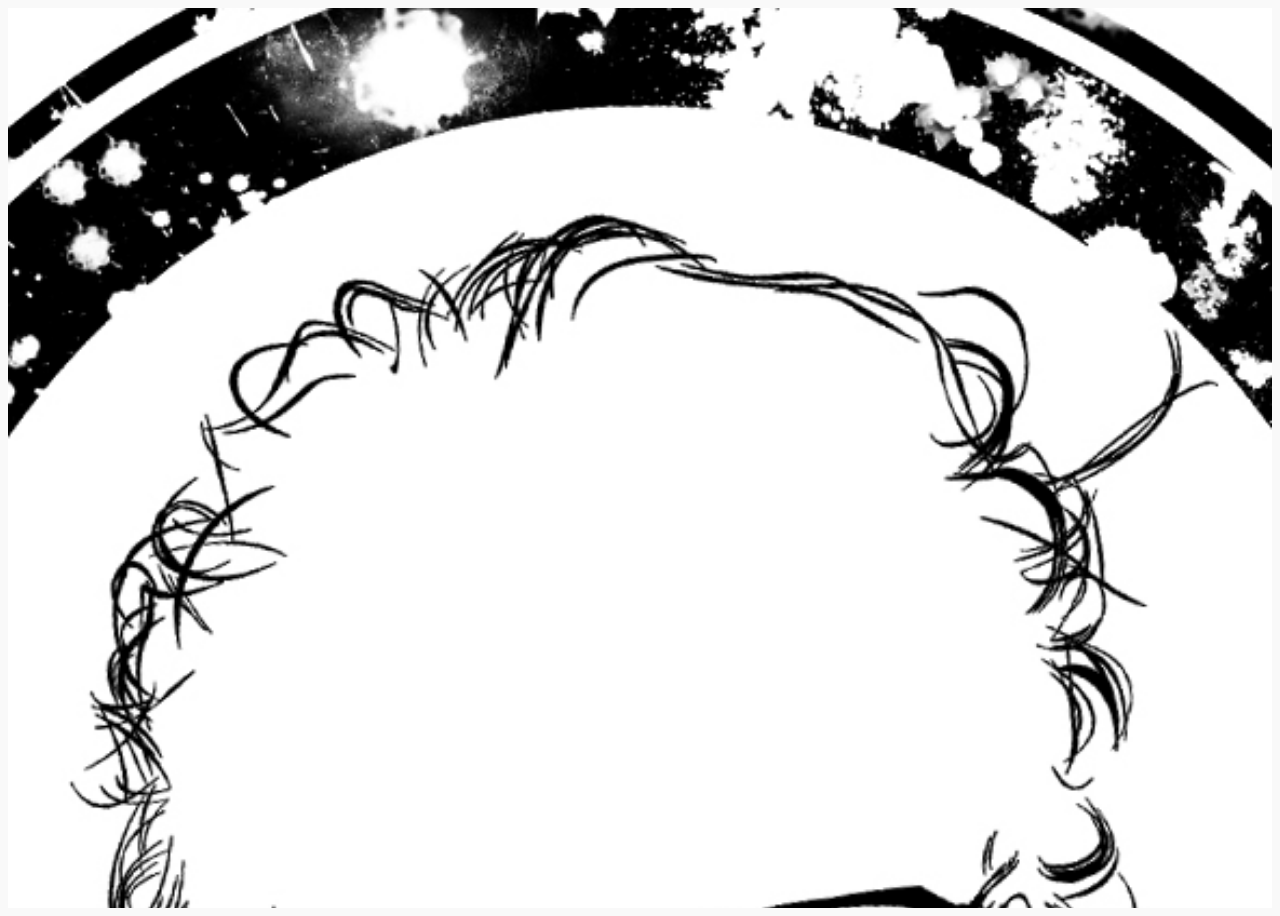
==== index.html @ 2ccc3981 "Commit pendiente" ====
<!DOCTYPE html>
<html lang="en">
   <head>
      <meta charset="utf-8">
      <meta http-equiv="X-UA-Compatible" content="IE=edge">
      <meta name="viewport" content="width=device-width, initial-scale=1">
      <title>Rabbit : Home</title>
      <link rel="icon" type="image/icon" href="assets/images/tabicon.ico">
      <link rel="stylesheet" type="text/css" href="">
      <link href="assets/css/bootstrap.min.css" rel="stylesheet">
      <link href="assets/css/bootstrap-theme.min.css" rel="stylesheet">
      <link href="assets/css/font-awesome.min.css" rel="stylesheet">
      <link href="https://fonts.googleapis.com/css?family=Open+Sans:400,400i,600,700,700i" rel="stylesheet">
      <link href="https://fonts.googleapis.com/css?family=Crimson+Text:400,700,700i|Josefin+Sans:700" rel="stylesheet">
      <link href="assets/css/main.css" rel="stylesheet">
      <link rel="icon" href="assets/images/logo.png">
      <link rel="stylesheet" href="https://cdnjs.cloudflare.com/ajax/libs/animate.css/3.5.2/animate.min.css">
   </head>
   <body>
      <div id="index">
         <!-- Index starts here -->
         <div class="container main">
            <div class="row home">

               <div id = "index_left" class="col-md-6 left">
                  <img class="img-responsive img-rabbit" src="assets/images/about2.jpg">
               </div>
               <div id = "index_right" class="col-md-6 text-center right">
                  <div class="logo">
                     <img src="assets/images/logo.png">
                     <h4>JOSE EDUARDO MONTENEGRO QUINTERO</h4>
                     <h6>EDThrash</h6>
                  </div>
                  <p class="home-description">
                     Hola, soy Eduardo Montenegro Quintero, automatizador, analista e implementador de pruebas de softtware. precursor de buenas practicas y modelos agiles de desarrollo orientado a calidad. Amante a la historia.
                  </p>
                  <!--<a href="/mensajes-facebook.html" target="_blank" id="btn-msg-face">Envíanos un mensaje</a>-->
                  <div class="btn-group-vertical custom_btn animated slideinright">
                     <div id="about" class="btn btn-rabbit">Eduardo Thrash || Sobre Mi</div>
                     <div id="profile" class="btn btn-rabbit">Perfil || Curriculum</div>
                     <div id="works" class="btn btn-rabbit">Proyectos || Portfolio</div>
                     <div id="blog" class="btn btn-rabbit">Blog || Muy interesante</div>
                     <div id="contact" class="btn btn-rabbit">Contacto || Hablemos</div>
                  </div>
                  <div class="social">
                     <a href="#"><i class="fa fa-facebook" aria-hidden="true"></i></a>
                     <a href="#"><i class="fa fa-github" aria-hidden="true"></i></a>
                     <a href="#"><i class="fa fa-linkedin" aria-hidden="true"></i></a>
                     <a href="#"><i class="fa fa-instagram" aria-hidden="true"></i></a>
                     <a href="#"><i class="fa fa-check-square" aria-hidden="true"></i></a>
                     <!--Iconos-->
                     <!--
                        LinkedIN
                        QA
                        Github
                        Instagram
                        Facebook
                        -->
                  </div>

               </div>

            </div>
         </div>
      </div>
      <!-- index ends here -->

      <div id="about_scroll" class="pages ">
         <!-- about strats here  -->
         <div class="container main">
            <div class="row">
               <div class="col-md-6 left" id="about_left">
                  <img class="img-responsive img-rabbit" src="assets/images/home2.jpg">
               </div>
               <div class="col-md-6 right" id="about_right">
                  <a href="#index" class="btn btn-rabbit back"> <i class="fa fa-angle-left" aria-hidden="true"></i> Back to home </a>
                  <div id="watermark">
                     <h2 class="page-title" text-center>Mi...</h2>
                     <h2>Hola</h2>
                     <div class="marker">M</div>
                  </div>
                  <p class='subtitle'>Soy Jose Eduardo Motenegro Quintero, automatizador de pruebas de software, analista de requerimientos, seguidor a la programación, ineteresado en backend y de gusto por desarrollo front end.
                  </p>
                  <!--
                  <a href="https://www.facebook.com/messages/t/719158110">Envíanos un mensaje de Facebook</a>
                  <a href="https://api.whatsapp.com/send?phone=0123456789">Envíanos un mensaje de WhatsApp</a>
                  -->
                  <p class="info">Analista de calidad de software, habilidades en investigacion de producto de software buscando mejoras en su implementación aplicando valor agregado para posterior uso de usuarios finales. Asumo el reto de detectar la mayor cantidad de defectos y disminuir fallas de alto impacto antes de que salga el producto a producción. Busco y realizo participación de todos las etapas de desarrollo de software, empezando desde su definición funcional hasta el proceso de certificación de las mismas.
                     Poseo habilidades de abstracción y modelado de proceso de calidad y definición de producto para entender el funcionamiento del mismo. Facilidad de comunicación oral y escrita asi como trabajo en equipo, entendiemiento con equipos de desarrollo enfocado en objetivos aportando creatividad para generar y proveer un pensamiento critico en pro de ideas.
                     Manejo de roles de coordinador de pruebas de software, procesos de certificación de pruebas estimando, planificando y dando seguimiento a un proyecto de pruebas con las mejores practicas.
                     Manejo de medologia SCRUM, orientado a prevenir errores trabajando desde el inicio en la correcta planificación y especificacion de requerimientos o criterios de aceptación basado en casos de uso o historias de usuario.
                     Habilidades:
                     - Manejo de diseño, ejecución de pruebas y reporte de incidnetes bajo plataformas Microsoft TestManager y Mantis. Estudio y manejo basico de codificación de pruebas funcionales automatizadas bajo selenium webdriver Java y Javascript.
                     - Conocimiento en base de datos Oracle, SQL Server y Mysql.
                     - análisis sobre procesos ETL y Procesos de Base de datos. Control de versiones y pruebas sobre SoapUI y JMeter.
                     - Conocimiento de Java, PHP y Javascript a nivel basico.
                     - Manejo de levantamiento de requerimientos y modelado de procesos mediante UML.
                     - Manejo de Windows, Mac y Linux. Plataforma CRM PeopleSoft, Workflow empresarial y Flexcube.
                  </p>
               </div>
            </div>
         </div>
      </div>

      <div id="profile_scroll" class="pages ">
         <!-- about strats here  -->
         <div class="container main">
            <div class="row">
               <div class="col-md-6 left" id="profile_left">
                  <img class="img-responsive img-rabbit" src="assets/images/home.jpg">
               </div>
               <div class="col-md-6 right" id="profile_right">
                  <a href="#index" class="btn btn-rabbit back"> <i class="fa fa-angle-left" aria-hidden="true"></i> Back to home </a>
                  <div id="watermark">
                     <h2 class="page-title" text-center>Perfil</h2>
                     <h2>Experiencia</h2>
                     <div class="marker">E</div>
                  </div>
                  <p class='subtitle'>Soy Jose Eduardo Motenegro Quintero, automatizador de pruebas de software, analista de requerimientos, seguidor a la programación, ineteresado en backend y de gusto por desarrollo front end.
                  </p>
                  <!--
                  <a href="https://www.facebook.com/messages/t/719158110">Envíanos un mensaje de Facebook</a>
                  <a href="https://api.whatsapp.com/send?phone=0123456789">Envíanos un mensaje de WhatsApp</a>
                  -->
                  <p class="info">Analista de calidad de software, habilidades en investigacion de producto de software buscando mejoras en su implementación aplicando valor agregado para posterior uso de usuarios finales. Asumo el reto de detectar la mayor cantidad de defectos y disminuir fallas de alto impacto antes de que salga el producto a producción. Busco y realizo participación de todos las etapas de desarrollo de software, empezando desde su definición funcional hasta el proceso de certificación de las mismas.
                     Poseo habilidades de abstracción y modelado de proceso de calidad y definición de producto para entender el funcionamiento del mismo. Facilidad de comunicación oral y escrita asi como trabajo en equipo, entendiemiento con equipos de desarrollo enfocado en objetivos aportando creatividad para generar y proveer un pensamiento critico en pro de ideas.
                     Manejo de roles de coordinador de pruebas de software, procesos de certificación de pruebas estimando, planificando y dando seguimiento a un proyecto de pruebas con las mejores practicas.
                     Manejo de medologia SCRUM, orientado a prevenir errores trabajando desde el inicio en la correcta planificación y especificacion de requerimientos o criterios de aceptación basado en casos de uso o historias de usuario.
                     Habilidades:
                     - Manejo de diseño, ejecución de pruebas y reporte de incidnetes bajo plataformas Microsoft TestManager y Mantis. Estudio y manejo basico de codificación de pruebas funcionales automatizadas bajo selenium webdriver Java y Javascript.
                     - Conocimiento en base de datos Oracle, SQL Server y Mysql.
                     - análisis sobre procesos ETL y Procesos de Base de datos. Control de versiones y pruebas sobre SoapUI y JMeter.
                     - Conocimiento de Java, PHP y Javascript a nivel basico.
                     - Manejo de levantamiento de requerimientos y modelado de procesos mediante UML.
                     - Manejo de Windows, Mac y Linux. Plataforma CRM PeopleSoft, Workflow empresarial y Flexcube.
                  </p>
               </div>
            </div>
         </div>
      </div>

      <!-- About ends here -->
      <div id="works_scroll" class="pages">
         <!-- Work starts here -->
         <div class="container main">
            <div class="row">
               <div class="col-md-6" id="works_left">
                  <div id="owl-demo" class="owl-carousel owl-theme">
                     <div class="item"><img class="img-responsive img-rabbit" src="assets/images/work.jpg"></div>
                     <div class="item"><img class="img-responsive img-rabbit" src="assets/images/home.jpg"></div>
                     <div class="item"><img class="img-responsive img-rabbit" src="assets/images/contact.jpg"></div>
                  </div>
               </div>
               <div class="col-md-6" id="works_right">
                  <a href="#index" class="btn btn-rabbit back"> <i class="fa fa-angle-left" aria-hidden="true"></i> Back to Home </a>
                  <div id="watermark">
                    <h2 class="page-title" text-center>Proyectos</h2>
                    <h2>Portfolio</h2>
                    <div class="marker">P</div>
                  </div>
                  <p class='subtitle'>This is a selection of my web design and development work. I've been involve in many different types of project.
                  </p>
                  <p class="info">There are many variations of passages of Lorem Ipsum available, but the majority have suffered alteration in some form, by injected humour, or randomised words which don't look even slightly believable. If you are going to use a passage of Lorem Ipsum, you need to be sure there isn't anything embarrassing hidden in the middle of text. All the Lorem Ipsum generators on the Internet tend to repeat predefined chunks as necessary, making this the first true generator on the Internet. It uses a dictionary of over 200 Latin words, combined with a handful of model sentence structures, to generate Lorem Ipsum which looks reasonable. The generated Lorem Ipsum is therefore always free from repetition, injected humour, or non-characteristic words etc.</p>
               </div>
            </div>
         </div>
      </div>
      <!-- Work ends here  -->
      <div id="blog_scroll" class="pages">
         <!-- Contact starts here -->
         <div class="container main">
            <div class="row">

               <div class="col-md-6 right" id="blog_right">
                  <a href="#index" class="btn btn-rabbit back"> <i class="fa fa-angle-left" aria-hidden="true"></i> Back to Home </a>
                  <div id="watermark">
                    <h2 class="page-title" text-center>Blog</h2>
                    <h2>Muy interesante</h2>
                    <div class="marker">M</div>
                  </div>
                  <p class='subtitle'>I'm based in cheltenham in the UK, not far from Bristol, Birmingham, Oxford and Swindom. Drop me a line.
                  </p>
                  <!-- form -->
                  <form class="form_edit">
                     <div class="form-group">
                        <input type="name" class="form-control" id="exampleInputName" placeholder="Name">
                     </div>
                     <div class="form-group">
                        <input type="email" class="form-control" id="exampleInputEmail1" placeholder="Email">
                     </div>
                     <div class="form-group">
                        <textarea class="form-control" rows="5" placeholder="Message"></textarea>
                     </div>
                     <button type="submit" class="btn btn-rabbit submit">Send Message</button>
                  </form>
               </div>
               <div class="col-md-6 left" id="blog_left">
                  <img class="img-responsive img-rabbit" src="assets/images/contact.jpg">
               </div>
            </div>
         </div>
         </div>

         <div id="contact_scroll" class="pages">
            <!-- Contact starts here -->
            <div class="container main">
               <div class="row">
                  <div class="col-md-6 left" id="contact_left">
                     <img class="img-responsive img-rabbit" src="assets/images/contact.jpg">
                  </div>
                  <div class="col-md-6 right" id="contact_right">
                     <a href="#index" class="btn btn-rabbit back"> <i class="fa fa-angle-left" aria-hidden="true"></i> Back to Home </a>
                     <div id="watermark">
                       <h2 class="page-title" text-center>Contacto</h2>
                       <h2>Hablemos</h2>
                       <div class="marker">H</div>
                     </div>
                     <p class='subtitle'>I'm based in cheltenham in the UK, not far from Bristol, Birmingham, Oxford and Swindom. Drop me a line.
                     </p>
                     <!-- form -->
                     <form class="form_edit">
                        <div class="form-group">
                           <input type="name" class="form-control" id="exampleInputName" placeholder="Name">
                        </div>
                        <div class="form-group">
                           <input type="email" class="form-control" id="exampleInputEmail1" placeholder="Email">
                        </div>
                        <div class="form-group">
                           <textarea class="form-control" rows="5" placeholder="Message"></textarea>
                        </div>
                        <button type="submit" class="btn btn-rabbit submit">Send Message</button>
                     </form>
                  </div>
               </div>
            </div>

         <footer class="text-center">
            <div class="container bottom">
               <div class="row">
                  <div class="col-sm-12">
                     <p>Made with <i class="fa fa-heartbeat" aria-hidden="true"></i> by <a href="https://themewagon.com/">Themewagon</a></p>
                  </div>
               </div>
            </div>
         </footer>
      </div>
      <!-- Contact ends here -->
      <script src="https://ajax.googleapis.com/ajax/libs/jquery/3.1.1/jquery.min.js"></script>
      <script src="assets/js/bootstrap.min.js"></script>
      <script src="assets/js/script.js"></script>
   </body>
</html>
---- assets/css/main.css ----
body{
	background-color: #f9f9f9;
	font-family: "Crimson Text";
}

.main{
	background: #fff;
}

.home-description{
	font-style: italic;
	font-weight: 600;
	font-family: "Crimson";
	font-size: 14px;
    padding-top: 15px;
    padding-bottom: 25px;
    line-height: 20px;

}

.social a i{
	height: 40px;
	width: 40px;
	border: 1px solid #111;
	line-height: 40px;
	margin: 0 10px;
	color: #111;
	font-size: 20px;
	padding-bottom: 20px;
	}

.social a:hover i{
	color: #fff;
	border-color: #bb9e7d;
	background-color: #bb9e7d;
	}


@media (min-width: 778px)
{
		.main{
			height: 100vh;
			overflow: hidden;
		}

		.img-rabbit{
			/*margin: 0 -15px;*/
		}

		.btn-group-vertical{
    		padding: 5px 87.5px;
    	}

    	.info{
			font-family: "Crimson";
			line-height: 28px;
		    font-size: 16px;
		    padding-top: 15px;
		    padding-right: 50px;
		}

		.home-description{
			padding-right: 40px;
			padding-left: 40px;

		}
}
.img-rabbit{
	width: 100%;
}
.btn-rabbit{
	background-color: #fff;
	color: #111;
	font-style: italic;
	border: 1px solid #111;
	border-radius: 0px !important;
	transition: all 0.4s ease-in-out;
	margin-bottom: 20px;
	font-family: "Crimson";
	font-size: 13px;
	}

.btn-rabbit:hover{
	color: #fff;
	background-color: #0a628c;
	border-color: #ffffff;}

p{
	color: #585757;
	font-size: 16px;

}

.page-title{
	text-transform: uppercase;
	font-family: 'Josefin Sans';
}

/*Home Style*/
.logo{
	padding-top: 40px;
	/*text-transform: uppercase;*/
	font-size: 12px;
}

.logo h4{
	font-family: 'Josefin Sans';
}


footer{
	padding: 22px 0 10px 0;
	font-style: italic;
	}


.back{
    width: 170px;
    font-family: "Crimson";
    font-size: 17px;
    font-style: italic;
    vertical-align: middle;
    text-align: center;
    display: block;
    clear: both;
    margin-top: 50px;
}

.back i{
	margin-left: -40px;
    margin-right: 17px;
    font-size: 20px;
}


.form-control{
	margin-top: 30px;
	width: 75%;

}

.btn{
	padding: 10px 60px;
	height: 45px;
	font-size: 16px;
}

.btn-group-vertical{
    font-family: "Josefin Sans";
}

.about{
	font-family: "Josefin Sans";
	/*margin-top: 35px;*/
	/*margin-bottom: 25px;*/
	font-size: 32px;

}
.form-control{
	font-style: italic;
	border-radius: 0;
	font-family: "Crimson";
	font-size: 16px;
}

.page-title{

	font-size: 32px;
	font-family: "Josefin Sans";
}

.fa-heartbeat{
	    color: #bb9e7d;
}

::selection {
	color: #ffffff	;
  background-color: #000000;
}

.bottom{
	padding-right: 20px;
}

.page-title{
	position: relative;
	display: inline-block;
}

.page-title:after,.page-title:before{
	content: '';
	position: absolute;
	height: 1px;
	background-color: black;
	left: 0;
	margin: 2px;
}

.social{
	padding-bottom: 15px;
}

.submit{

	font-family: "Crimson"
	font-size: 16px;
}

.subtitle{
	font-style: italic;
	font-weight: 600;
	font-size: 20px;
	color: #3b3b3b;
	line-height: 28px;
	font-family: "Crimson";
	margin-top: 15px;
	margin-bottom: 20px;
	padding-right: 40px;

	}
.page-title:after{
	width: 75%;
	top: -9px;

}

.page-title:before{
	width: 40%;
	bottom: -7px;
}

#watermark .marker{
	position: absolute;
	font-size: 60px;
	opacity: 0.1;
	font-family: "Josefin Sans";
	text-transform: uppercase;
	left: 0;
	top: -5px;
}

#watermark{
	position: relative;
}

.item{

	background-color: #313131;
	color: #f9f9f9;
}

#owl-demo .item img{
    display: block;
    width: 100%;
    height: auto;
    /*margin-left: 0px;*/
}

.owl-theme .owl-controls {
    margin-top: 10px;
    margin-right: 10px;
    text-align: center;
    width: 100%;
    position: absolute;
    top: calc(44% - 40px);
		}

.owl-next{
	right: 0;
	padding-right: 1px;

}

.owl-prev{
	left: 0;
	padding-left: 1px;
}



.owl-theme .owl-controls .owl-nav [class*=owl-]{
	position: absolute;
	border-radius: 0px;
	font-size: 21px;
	padding: 15px 20px;
	margin: 0px;
	background-color: #fff;

}

.owl-theme .owl-controls .owl-nav [class*=owl-] i{
	color: #333;

}

.owl-theme .owl-controls .owl-nav [class*=owl-]:hover{
	background-color: #bb9e7d;
	border-color: #bb9e7d;
}
.owl-theme .owl-controls .owl-nav [class*=owl-]:hover i{
	color: #fff;
}
@media (max-width: 1024px) and (orientation: landscape){
	.main{
		height: auto;
	}
}
.custom_btn{
  -vendor-animation-duration: 3s;
  -vendor-animation-delay: 2s;
  -vendor-animation-iteration-count: infinite;
}
.show{
	display: block;
}
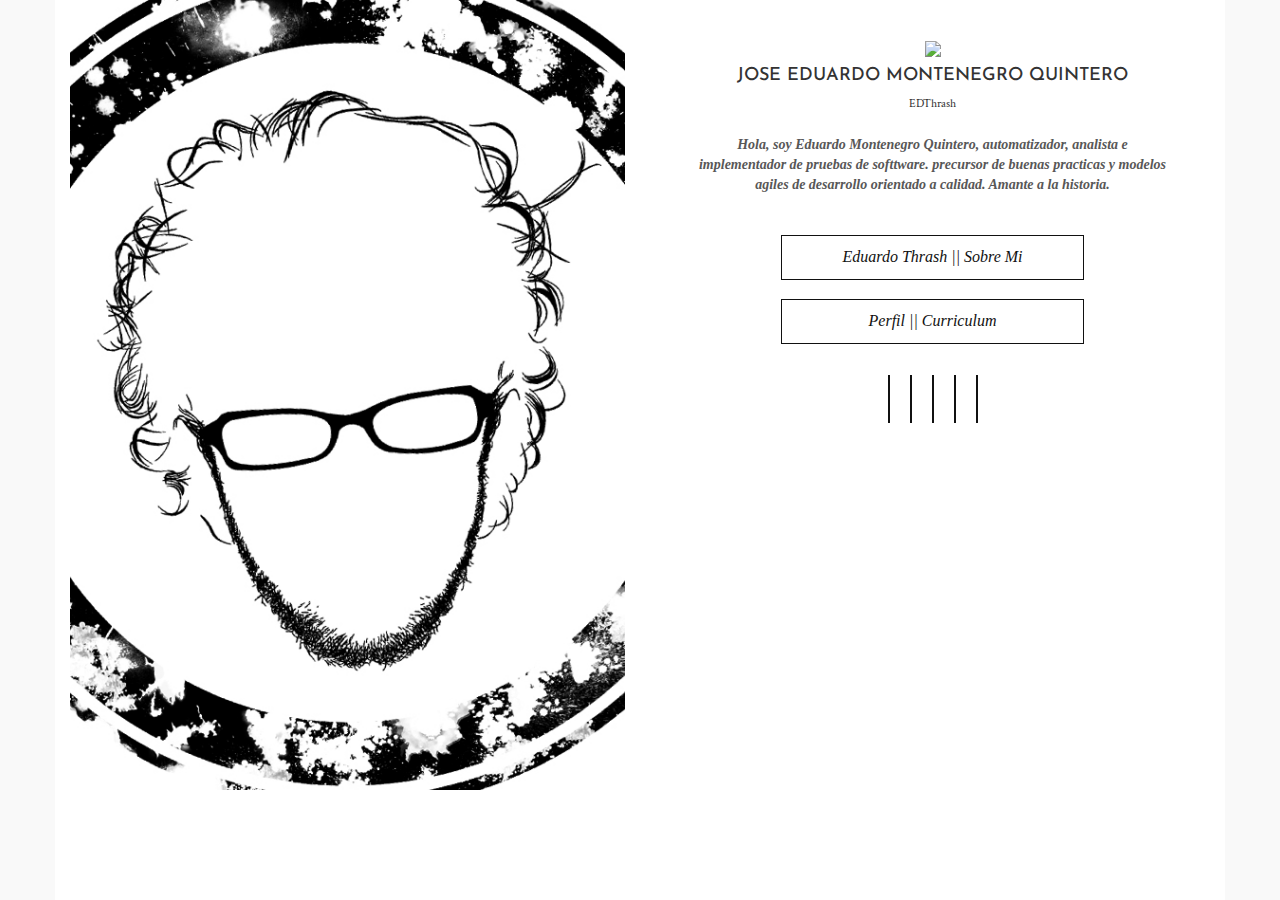
==== commit d9757479: "Actualizacion general portafolio" ====
--- a/index.html
+++ b/index.html
@@ -21,7 +21,6 @@
          <!-- Index starts here -->
          <div class="container main">
             <div class="row home">
-
                <div id = "index_left" class="col-md-6 left">
                   <img class="img-responsive img-rabbit" src="assets/images/about2.jpg">
                </div>
@@ -38,107 +37,337 @@
                   <div class="btn-group-vertical custom_btn animated slideinright">
                      <div id="about" class="btn btn-rabbit">Eduardo Thrash || Sobre Mi</div>
                      <div id="profile" class="btn btn-rabbit">Perfil || Curriculum</div>
+                     <!--
                      <div id="works" class="btn btn-rabbit">Proyectos || Portfolio</div>
                      <div id="blog" class="btn btn-rabbit">Blog || Muy interesante</div>
                      <div id="contact" class="btn btn-rabbit">Contacto || Hablemos</div>
+                   -->
                   </div>
                   <div class="social">
-                     <a href="#"><i class="fa fa-facebook" aria-hidden="true"></i></a>
-                     <a href="#"><i class="fa fa-github" aria-hidden="true"></i></a>
-                     <a href="#"><i class="fa fa-linkedin" aria-hidden="true"></i></a>
-                     <a href="#"><i class="fa fa-instagram" aria-hidden="true"></i></a>
-                     <a href="#"><i class="fa fa-check-square" aria-hidden="true"></i></a>
-                     <!--Iconos-->
-                     <!--
-                        LinkedIN
-                        QA
-                        Github
-                        Instagram
-                        Facebook
-                        -->
-                  </div>
-
-               </div>
-
+                     <a target="_blank" href="https://www.facebook.com/eduardo.thrash"><i class="fa fa-facebook" aria-hidden="true"></i></a>
+                     <a target="_blank" href="https://github.com/eduardo-thrash"><i class="fa fa-github" aria-hidden="true"></i></a>
+                     <a target="_blank" href="https://www.linkedin.com/in/eduardo-montenegro-quintero-16a56990/"><i class="fa fa-linkedin" aria-hidden="true"></i></a>
+                     <a target="_blank" href="https://www.instagram.com/eduardo_thrash/"><i class="fa fa-instagram" aria-hidden="true"></i></a>
+                     <a target="_blank" href="https://eduardo-thrash.github.io/learnQA/"><i class="fa fa-check-square" aria-hidden="true"></i></a>
+                  </div>
+               </div>
             </div>
          </div>
       </div>
       <!-- index ends here -->
-
       <div id="about_scroll" class="pages ">
          <!-- about strats here  -->
          <div class="container main">
             <div class="row">
+
+
+
                <div class="col-md-6 left" id="about_left">
-                  <img class="img-responsive img-rabbit" src="assets/images/home2.jpg">
+                  <a href="#index" class="btn btn-rabbit back" style="margin-top: 13px;"> <i class="fa fa-angle-left" aria-hidden="true"></i> Back to home </a>
+                  <div class= "col-md-12" style="margin-bottom: 15px;">
+                    <div class= "col-md-4">
+                      <img class="img-responsive img-thrashMedium" src="assets/images/home2.jpg">
+
+                    </div>
+                    <div class= "col-md-8">
+                      <div id="watermark">
+                         <h2 class="page-title" text-center>Hola</h2>
+
+                         <div class="marker">H</div>
+                         <p class='info' style="line-height: 20px; fon-size: 13px; text-align: justify;">Soy Jose Eduardo Motenegro Quintero, automatizador de pruebas de software, analista de requerimientos,
+                            seguidor a la programación, ineteresado en desarrollo backend y de gusto por el desarrollo frontend.
+                         </p>
+                      </div>
+
+                    </div>
+
+
+                  </div>
+
+                  <p class='subtitle' style="font-family: 'Josefin Sans';">Diseño</p>
+                  <div class="col-md-12">
+                     <div class="col-md-4">
+                        <p style="font-weight: bold; font-size: 14px;">Illustrator</p>
+                     </div>
+                     <div class="col-md-8">
+                        <div class="progress" style="height: 10px;">
+                           <span class="progress-bar progress-bar-success" style="width: 85%" />
+                        </div>
+                     </div>
+                  </div>
+                  <div class="col-md-12">
+                     <div class="col-md-4">
+                        <p style="font-weight: bold; font-size: 14px;">Photoshop</p>
+                     </div>
+                     <div class="col-md-8">
+                        <div class="progress" style="height: 10px;">
+                           <span class="progress-bar progress-bar-success" style="width: 80%" />
+                        </div>
+                     </div>
+                  </div>
+                  <p class='subtitle' style="font-family: 'Josefin Sans';">En construcción</p>
+                  <div class="col-md-12">
+                     <div class="col-md-4">
+                        <p style="font-weight: bold; font-size: 14px;">Ruby on Rails</p>
+                     </div>
+                     <div class="col-md-8">
+                        <div class="progress" style="height: 10px;">
+                           <span class="progress-bar progress-bar-success" style="width: 10%" />
+                        </div>
+                     </div>
+                  </div>
+                  <div class="col-md-12">
+                     <div class="col-md-4">
+                        <p style="font-weight: bold; font-size: 14px;">Ionic</p>
+                     </div>
+                     <div class="col-md-8">
+                        <div class="progress" style="height: 10px;">
+                           <span class="progress-bar progress-bar-success" style="width: 10%" />
+                        </div>
+                     </div>
+                  </div>
+                  <div class="col-md-12">
+                     <div class="col-md-4">
+                        <p style="font-weight: bold; font-size: 14px;">Appium</p>
+                     </div>
+                     <div class="col-md-8">
+                        <div class="progress" style="height: 10px;">
+                           <span class="progress-bar progress-bar-success" style="width: 10%" />
+                        </div>
+                     </div>
+                  </div>
+                  <div class="col-md-12">
+                     <div class="col-md-4">
+                        <p style="font-weight: bold; font-size: 14px;">Javascript</p>
+                     </div>
+                     <div class="col-md-8">
+                        <div class="progress" style="height: 10px;">
+                           <span class="progress-bar progress-bar-success" style="width: 10%" />
+                        </div>
+                     </div>
+                  </div>
+                  <div class="col-md-12">
+                     <div class="col-md-4">
+                        <p style="font-weight: bold; font-size: 14px;">Specflow</p>
+                     </div>
+                     <div class="col-md-8">
+                        <div class="progress" style="height: 10px;">
+                           <span class="progress-bar progress-bar-success" style="width: 10%" />
+                        </div>
+                     </div>
+                  </div>
+                  <!--
+                     <a href="https://www.facebook.com/messages/t/719158110">Envíanos un mensaje de Facebook</a>
+                     <a href="https://api.whatsapp.com/send?phone=0123456789">Envíanos un mensaje de WhatsApp</a>
+                     -->
                </div>
                <div class="col-md-6 right" id="about_right">
-                  <a href="#index" class="btn btn-rabbit back"> <i class="fa fa-angle-left" aria-hidden="true"></i> Back to home </a>
-                  <div id="watermark">
-                     <h2 class="page-title" text-center>Mi...</h2>
-                     <h2>Hola</h2>
-                     <div class="marker">M</div>
-                  </div>
-                  <p class='subtitle'>Soy Jose Eduardo Motenegro Quintero, automatizador de pruebas de software, analista de requerimientos, seguidor a la programación, ineteresado en backend y de gusto por desarrollo front end.
-                  </p>
                   <!--
-                  <a href="https://www.facebook.com/messages/t/719158110">Envíanos un mensaje de Facebook</a>
-                  <a href="https://api.whatsapp.com/send?phone=0123456789">Envíanos un mensaje de WhatsApp</a>
-                  -->
-                  <p class="info">Analista de calidad de software, habilidades en investigacion de producto de software buscando mejoras en su implementación aplicando valor agregado para posterior uso de usuarios finales. Asumo el reto de detectar la mayor cantidad de defectos y disminuir fallas de alto impacto antes de que salga el producto a producción. Busco y realizo participación de todos las etapas de desarrollo de software, empezando desde su definición funcional hasta el proceso de certificación de las mismas.
-                     Poseo habilidades de abstracción y modelado de proceso de calidad y definición de producto para entender el funcionamiento del mismo. Facilidad de comunicación oral y escrita asi como trabajo en equipo, entendiemiento con equipos de desarrollo enfocado en objetivos aportando creatividad para generar y proveer un pensamiento critico en pro de ideas.
-                     Manejo de roles de coordinador de pruebas de software, procesos de certificación de pruebas estimando, planificando y dando seguimiento a un proyecto de pruebas con las mejores practicas.
-                     Manejo de medologia SCRUM, orientado a prevenir errores trabajando desde el inicio en la correcta planificación y especificacion de requerimientos o criterios de aceptación basado en casos de uso o historias de usuario.
-                     Habilidades:
-                     - Manejo de diseño, ejecución de pruebas y reporte de incidnetes bajo plataformas Microsoft TestManager y Mantis. Estudio y manejo basico de codificación de pruebas funcionales automatizadas bajo selenium webdriver Java y Javascript.
-                     - Conocimiento en base de datos Oracle, SQL Server y Mysql.
-                     - análisis sobre procesos ETL y Procesos de Base de datos. Control de versiones y pruebas sobre SoapUI y JMeter.
-                     - Conocimiento de Java, PHP y Javascript a nivel basico.
-                     - Manejo de levantamiento de requerimientos y modelado de procesos mediante UML.
-                     - Manejo de Windows, Mac y Linux. Plataforma CRM PeopleSoft, Workflow empresarial y Flexcube.
-                  </p>
-               </div>
-            </div>
-         </div>
-      </div>
-
+                     <center>
+                        <img class="img-responsive img-thrashMedium" src="assets/images/home2.jpg">
+                     </center>
+                     -->
+                  <p class='subtitle' style="font-family: 'Josefin Sans';">Habilidades principales</p>
+                  <p class='subtitle-skills'>Gestión de calidad en pruebas de software</p>
+                  <div class="progress">
+                     <span class="progress-bar progress-bar-success" style="width: 65%">Microsoft Test Manager / TFS</span>
+                     <span class="progress-bar progress-bar-warning" style="width: 25%">Mantis</span>
+                     <span class="progress-bar progress-bar-danger" style="width: 10%">Redmine</span>
+                  </div>
+                  <div class="col-md-12">
+                     <div class="progress" style="margin: 10px 0 15px 0;">
+                        <span class="progress-bar progress-bar-success" style="width: 90%">Gerhkin | 90%</span>
+                     </div>
+                  </div>
+                  <div class="col-md-12">
+                     <div class="progress" style="margin: 10px 0 15px 0;">
+                        <span class="progress-bar progress-bar-success" style="width: 80%">Selenium | 80%</span>
+                     </div>
+                  </div>
+                  <div class="col-md-12">
+                     <div class="progress" style="margin: 10px 0 15px 0;">
+                        <span class="progress-bar progress-bar-success" style="width: 70%">HTML | 70%</span>
+                     </div>
+                  </div>
+                  <div class="col-md-12">
+                     <div class="progress" style="margin: 10px 0 15px 0;">
+                        <span class="progress-bar progress-bar-success" style="width: 65%">C# | 65%</span>
+                     </div>
+                  </div>
+                  <div class="col-md-12">
+                     <div class="progress" style="margin: 10px 0 15px 0;">
+                        <span class="progress-bar progress-bar-success" style="width: 60%">Git | 60%</span>
+                     </div>
+                  </div>
+                  <div class="col-md-12">
+                     <div class="progress" style="margin: 10px 0 15px 0;">
+                        <span class="progress-bar progress-bar-success" style="width: 56%">CSS | 56%</span>
+                     </div>
+                  </div>
+                  <p class='subtitle' style="font-family: 'Josefin Sans';">Habilidades secundarias</p>
+                  <div class="col-md-12">
+                    <div class="col-md-4">
+                      <p class='subtitle-skills'>Base de datos</p>
+                    </div>
+                    <div class="col-md-8">
+                      <div class="progress" style="margin: 10px 0 15px 0;">
+                         <span class="progress-bar progress-bar-success" style="width: 60%">SQl Server</span>
+                         <span class="progress-bar progress-bar-warning" style="width: 30%">Oracle</span>
+                         <span class="progress-bar progress-bar-danger" style="width: 10%">Mysql</span>
+                      </div>
+                    </div>
+                  </div>
+                    <div class="col-md-12">
+                      <div class="col-md-6">
+                        <p class='subtitle-skills'>Pruebas API/Web services</p>
+                      </div>
+                      <div class="col-md-6">
+                        <div class="progress" style="margin: 10px 0 15px 0;">
+                           <span class="progress-bar progress-bar-warning" style="width: 40%">Visual Studio</span>
+                           <span class="progress-bar progress-bar-success" style="width: 20%">Postman</span>
+                           <span class="progress-bar progress-bar-warning" style="width: 20%">SoapUI</span>
+                           <span class="progress-bar progress-bar-danger" style="width: 20%">JMeter</span>
+                        </div>
+                      </div>
+                  </div>
+                  <div class="col-md-12">
+                    <div class="col-md-6">
+                      <p class='subtitle-skills'>Java</p>
+                    </div>
+                    <div class="col-md-6">
+                      <div class="progress" style="margin: 10px 0 15px 0;">
+                         <span class="progress-bar progress-bar-warning" style="width: 40%"/>
+                      </div>
+                    </div>
+                </div>
+
+                <div class="col-md-12">
+                  <div class="col-md-6">
+                    <p class='subtitle-skills'>PHP</p>
+                  </div>
+                  <div class="col-md-6">
+                    <div class="progress" style="margin: 10px 0 15px 0;">
+                       <span class="progress-bar progress-bar-warning" style="width: 30%"/>
+                    </div>
+                  </div>
+              </div>
+              </div>
+            </div>
+         </div>
+      </div>
       <div id="profile_scroll" class="pages ">
          <!-- about strats here  -->
          <div class="container main">
             <div class="row">
                <div class="col-md-6 left" id="profile_left">
-                  <img class="img-responsive img-rabbit" src="assets/images/home.jpg">
-               </div>
-               <div class="col-md-6 right" id="profile_right">
                   <a href="#index" class="btn btn-rabbit back"> <i class="fa fa-angle-left" aria-hidden="true"></i> Back to home </a>
                   <div id="watermark">
-                     <h2 class="page-title" text-center>Perfil</h2>
-                     <h2>Experiencia</h2>
+                     <h2 class="page-title" text-center>Experiencia</h2>
+                     <h2>Perfil</h2>
                      <div class="marker">E</div>
                   </div>
-                  <p class='subtitle'>Soy Jose Eduardo Motenegro Quintero, automatizador de pruebas de software, analista de requerimientos, seguidor a la programación, ineteresado en backend y de gusto por desarrollo front end.
-                  </p>
                   <!--
-                  <a href="https://www.facebook.com/messages/t/719158110">Envíanos un mensaje de Facebook</a>
-                  <a href="https://api.whatsapp.com/send?phone=0123456789">Envíanos un mensaje de WhatsApp</a>
-                  -->
-                  <p class="info">Analista de calidad de software, habilidades en investigacion de producto de software buscando mejoras en su implementación aplicando valor agregado para posterior uso de usuarios finales. Asumo el reto de detectar la mayor cantidad de defectos y disminuir fallas de alto impacto antes de que salga el producto a producción. Busco y realizo participación de todos las etapas de desarrollo de software, empezando desde su definición funcional hasta el proceso de certificación de las mismas.
-                     Poseo habilidades de abstracción y modelado de proceso de calidad y definición de producto para entender el funcionamiento del mismo. Facilidad de comunicación oral y escrita asi como trabajo en equipo, entendiemiento con equipos de desarrollo enfocado en objetivos aportando creatividad para generar y proveer un pensamiento critico en pro de ideas.
-                     Manejo de roles de coordinador de pruebas de software, procesos de certificación de pruebas estimando, planificando y dando seguimiento a un proyecto de pruebas con las mejores practicas.
-                     Manejo de medologia SCRUM, orientado a prevenir errores trabajando desde el inicio en la correcta planificación y especificacion de requerimientos o criterios de aceptación basado en casos de uso o historias de usuario.
-                     Habilidades:
-                     - Manejo de diseño, ejecución de pruebas y reporte de incidnetes bajo plataformas Microsoft TestManager y Mantis. Estudio y manejo basico de codificación de pruebas funcionales automatizadas bajo selenium webdriver Java y Javascript.
-                     - Conocimiento en base de datos Oracle, SQL Server y Mysql.
-                     - análisis sobre procesos ETL y Procesos de Base de datos. Control de versiones y pruebas sobre SoapUI y JMeter.
-                     - Conocimiento de Java, PHP y Javascript a nivel basico.
-                     - Manejo de levantamiento de requerimientos y modelado de procesos mediante UML.
-                     - Manejo de Windows, Mac y Linux. Plataforma CRM PeopleSoft, Workflow empresarial y Flexcube.
-                  </p>
-               </div>
-            </div>
-         </div>
-      </div>
-
+                     <a href="https://www.facebook.com/messages/t/719158110">Envíanos un mensaje de Facebook</a>
+                     <a href="https://api.whatsapp.com/send?phone=0123456789">Envíanos un mensaje de WhatsApp</a>
+                     -->
+<h3 class='subtitle' style="font-family: 'Josefin Sans';">Academico</h3>
+                  <p class="info" style="text-align: justify;">
+                     Experiencia como analista de calidad, analista de requerimientos y automatización de pruebas, manejo de  base de datos,
+                     análisis sobre procesos ETL y Procesos de Base de datos. Control de versiones y pruebas sobre SoapUI y JMeter.
+                     Manejo de lenguaje SQL Medio y conocimiento Base de datos de Herramienta PeopleSoft, herramientas de diseño Adobe,
+                     editor de texto (Notepad++, Sublime Text, Atom).
+                  </p>
+                  <p class="info" style="text-align: justify;">
+                     Manejo de Windows, Mac y Linux. Plataforma CRM, Workflow y Flexcube. Conocimiento y manejo de Office.
+                     Orientado a trabajo bajo metodologías agiles y tradicionales, especificación de diseño de pruebas, diagramas de flujo,
+                     de secuencia y gráficos de flujo.
+                  </p>
+                  <p class="info" style="text-align: justify;">
+                  </p>
+               </div>
+               <div class="col-md-6 right" id="profile_right">
+                  <div id="watermark">
+                     <h3 class='subtitle' style="font-family: 'Josefin Sans';">Academico</h3>
+                     <ul>
+                       <li style="list-style-type: square;">
+                         <p>
+                            <span style="font-family: 'Josefin Sans'; font-size: 14px;">ISTQB - International Software Testing Qualifications</span>
+                            <br />
+                            ISTQB Certified Tester, Foundation Level
+                            <br />
+                            2017
+                         </p>
+                       </li>
+                       <li style="list-style-type: square;">
+                         <p>
+                            <span style="font-family: 'Josefin Sans'; font-size: 14px;">SCRUM Study</span>
+                            <br />
+                            Scrum Fundamentals Certified
+                            <br />
+                            2017
+                         </p>
+
+                       </li>
+                       <li style="list-style-type: square;">
+                         <p>
+                            <span style="font-family: 'Josefin Sans'; font-size: 14px;">Fundación de Egresados de la Universidad Distrital</span>
+                            <br />
+                            Diplomado en calidad y pruebas de software
+                            <br />
+                            2017
+                         </p>
+                       </li>
+                       <li style="list-style-type: square;">
+                         <p>
+                            <span style="font-family: 'Josefin Sans'; font-size: 14px;">Fundación de Egresados de la Universidad Distrital</span>
+                            <br />
+                            Diplomado en Administración de Base de Datos Oracle
+                            <br />
+                            2016
+                         </p>
+                       </li>
+                       <li style="list-style-type: square;">
+                         <p>
+                            <span style="font-family: 'Josefin Sans'; font-size: 14px;">Universidad Nacional abierta y a distancia UNAD</span>
+                            <br />
+                            Ingeniería de Sistemas
+                            <br />
+                            En curso
+                         </p>
+                       </li>
+                       <li style="list-style-type: square;">
+                         <p>
+                            <span style="font-family: 'Josefin Sans'; font-size: 14px;">SENA</span>
+                            <br />
+                            Técnico profesional en programación de software
+                            <br />
+                            2014
+                         </p>
+                       </li>
+                     </ul>
+                  </div>
+                  <div id="watermark">
+                     <h3 class='subtitle' style="font-family: 'Josefin Sans';">Laboral</h3>
+                     <ul>
+                       <li style="list-style-type: square;">
+                         <p>
+                            <span style="font-family: 'Josefin Sans'; font-size: 14px;">Aranda Software Andina</span> | 2016 - Actualmente
+                         </p>
+                       </li>
+                       <li style="list-style-type: square;">
+                         <p>
+                            <span style="font-family: 'Josefin Sans'; font-size: 14px;">Quality Vision Technologies – Banco de Occidente</span> | 2013 - 2016
+                         </p>
+                       </li>
+                     </ul>
+                  </div>
+                  <!--
+                     <img class="img-responsive img-rabbit" src="assets/images/home.jpg">
+                     -->
+               </div>
+            </div>
+         </div>
+      </div>
       <!-- About ends here -->
       <div id="works_scroll" class="pages">
          <!-- Work starts here -->
@@ -154,9 +383,9 @@
                <div class="col-md-6" id="works_right">
                   <a href="#index" class="btn btn-rabbit back"> <i class="fa fa-angle-left" aria-hidden="true"></i> Back to Home </a>
                   <div id="watermark">
-                    <h2 class="page-title" text-center>Proyectos</h2>
-                    <h2>Portfolio</h2>
-                    <div class="marker">P</div>
+                     <h2 class="page-title" text-center>Proyectos</h2>
+                     <h2>Portfolio</h2>
+                     <div class="marker">P</div>
                   </div>
                   <p class='subtitle'>This is a selection of my web design and development work. I've been involve in many different types of project.
                   </p>
@@ -170,13 +399,15 @@
          <!-- Contact starts here -->
          <div class="container main">
             <div class="row">
-
+               <div class="col-md-6 left" id="blog_left">
+                  <img class="img-responsive img-rabbit" src="assets/images/contact.jpg">
+               </div>
                <div class="col-md-6 right" id="blog_right">
                   <a href="#index" class="btn btn-rabbit back"> <i class="fa fa-angle-left" aria-hidden="true"></i> Back to Home </a>
                   <div id="watermark">
-                    <h2 class="page-title" text-center>Blog</h2>
-                    <h2>Muy interesante</h2>
-                    <div class="marker">M</div>
+                     <h2 class="page-title" text-center>Blog</h2>
+                     <h2>Muy interesante</h2>
+                     <div class="marker">M</div>
                   </div>
                   <p class='subtitle'>I'm based in cheltenham in the UK, not far from Bristol, Birmingham, Oxford and Swindom. Drop me a line.
                   </p>
@@ -194,46 +425,43 @@
                      <button type="submit" class="btn btn-rabbit submit">Send Message</button>
                   </form>
                </div>
-               <div class="col-md-6 left" id="blog_left">
-                  <img class="img-responsive img-rabbit" src="assets/images/contact.jpg">
-               </div>
-            </div>
-         </div>
-         </div>
-
-         <div id="contact_scroll" class="pages">
-            <!-- Contact starts here -->
-            <div class="container main">
-               <div class="row">
-                  <div class="col-md-6 left" id="contact_left">
-                     <img class="img-responsive img-rabbit" src="assets/images/contact.jpg">
-                  </div>
-                  <div class="col-md-6 right" id="contact_right">
-                     <a href="#index" class="btn btn-rabbit back"> <i class="fa fa-angle-left" aria-hidden="true"></i> Back to Home </a>
-                     <div id="watermark">
-                       <h2 class="page-title" text-center>Contacto</h2>
-                       <h2>Hablemos</h2>
-                       <div class="marker">H</div>
-                     </div>
-                     <p class='subtitle'>I'm based in cheltenham in the UK, not far from Bristol, Birmingham, Oxford and Swindom. Drop me a line.
-                     </p>
-                     <!-- form -->
-                     <form class="form_edit">
-                        <div class="form-group">
-                           <input type="name" class="form-control" id="exampleInputName" placeholder="Name">
-                        </div>
-                        <div class="form-group">
-                           <input type="email" class="form-control" id="exampleInputEmail1" placeholder="Email">
-                        </div>
-                        <div class="form-group">
-                           <textarea class="form-control" rows="5" placeholder="Message"></textarea>
-                        </div>
-                        <button type="submit" class="btn btn-rabbit submit">Send Message</button>
-                     </form>
-                  </div>
-               </div>
-            </div>
-
+            </div>
+         </div>
+      </div>
+      <div id="contact_scroll" class="pages">
+      <!-- Contact starts here -->
+      <div class="container main">
+         <div class="row">
+            <div class="col-md-6 left" id="contact_left">
+               <img class="img-responsive img-rabbit" src="assets/images/contact.jpg">
+            </div>
+            <div class="col-md-6 right" id="contact_right">
+               <a href="#index" class="btn btn-rabbit back"> <i class="fa fa-angle-left" aria-hidden="true"></i> Back to Home </a>
+               <div id="watermark">
+                  <h2 class="page-title" text-center>Contacto</h2>
+                  <h2>Hablemos</h2>
+                  <div class="marker">C</div>
+               </div>
+               <p class='subtitle' style="font-align: justify; font-size: 14px; line-height: 22px;">Toda información que creas relevante, no dudes en contactarme. La base de mi experiencia, es saber ciegamente,
+                  que aún queda mucho por aprender.
+               </p>
+               <!-- form -->
+               <form class="form_edit">
+                  <div class="form-group">
+                     <input type="name" class="form-control" id="exampleInputName" placeholder="Name">
+                  </div>
+                  <div class="form-group">
+                     <input type="email" class="form-control" id="exampleInputEmail1" placeholder="Email">
+                  </div>
+                  <div class="form-group">
+                     <textarea class="form-control" rows="5" placeholder="Message"></textarea>
+                  </div>
+                  <button type="submit" class="btn btn-rabbit submit">Send Message</button>
+               </form>
+            </div>
+         </div>
+      </div>
+      <!--
          <footer class="text-center">
             <div class="container bottom">
                <div class="row">
@@ -243,8 +471,8 @@
                </div>
             </div>
          </footer>
-      </div>
-      <!-- Contact ends here -->
+         </div>
+         -->
       <script src="https://ajax.googleapis.com/ajax/libs/jquery/3.1.1/jquery.min.js"></script>
       <script src="assets/js/bootstrap.min.js"></script>
       <script src="assets/js/script.js"></script>
--- a/assets/css/main.css
+++ b/assets/css/main.css
@@ -66,6 +66,9 @@
 		}
 }
 .img-rabbit{
+	width: 100%;
+}
+.img-thrashMedium{
 	width: 100%;
 }
 .btn-rabbit{
@@ -123,7 +126,7 @@
     text-align: center;
     display: block;
     clear: both;
-    margin-top: 50px;
+    margin-top: 40px;
 }
 
 .back i{
@@ -207,16 +210,25 @@
 }
 
 .subtitle{
-	font-style: italic;
+	/*font-style: italic;*/
+	font.align: justify;
 	font-weight: 600;
-	font-size: 20px;
+	font-size: 18px;
 	color: #3b3b3b;
-	line-height: 28px;
+	/*line-height: 28px;*/
 	font-family: "Crimson";
 	margin-top: 15px;
 	margin-bottom: 20px;
 	padding-right: 40px;
-
+}
+
+	.subtitle-skills{
+		font.align: justify;
+		font-weight: 600;
+		font-size: 15px;
+		color: #3b3b3b;
+		font-family: "Crimson";
+		padding-right: 40px;
 	}
 .page-title:after{
 	width: 75%;
